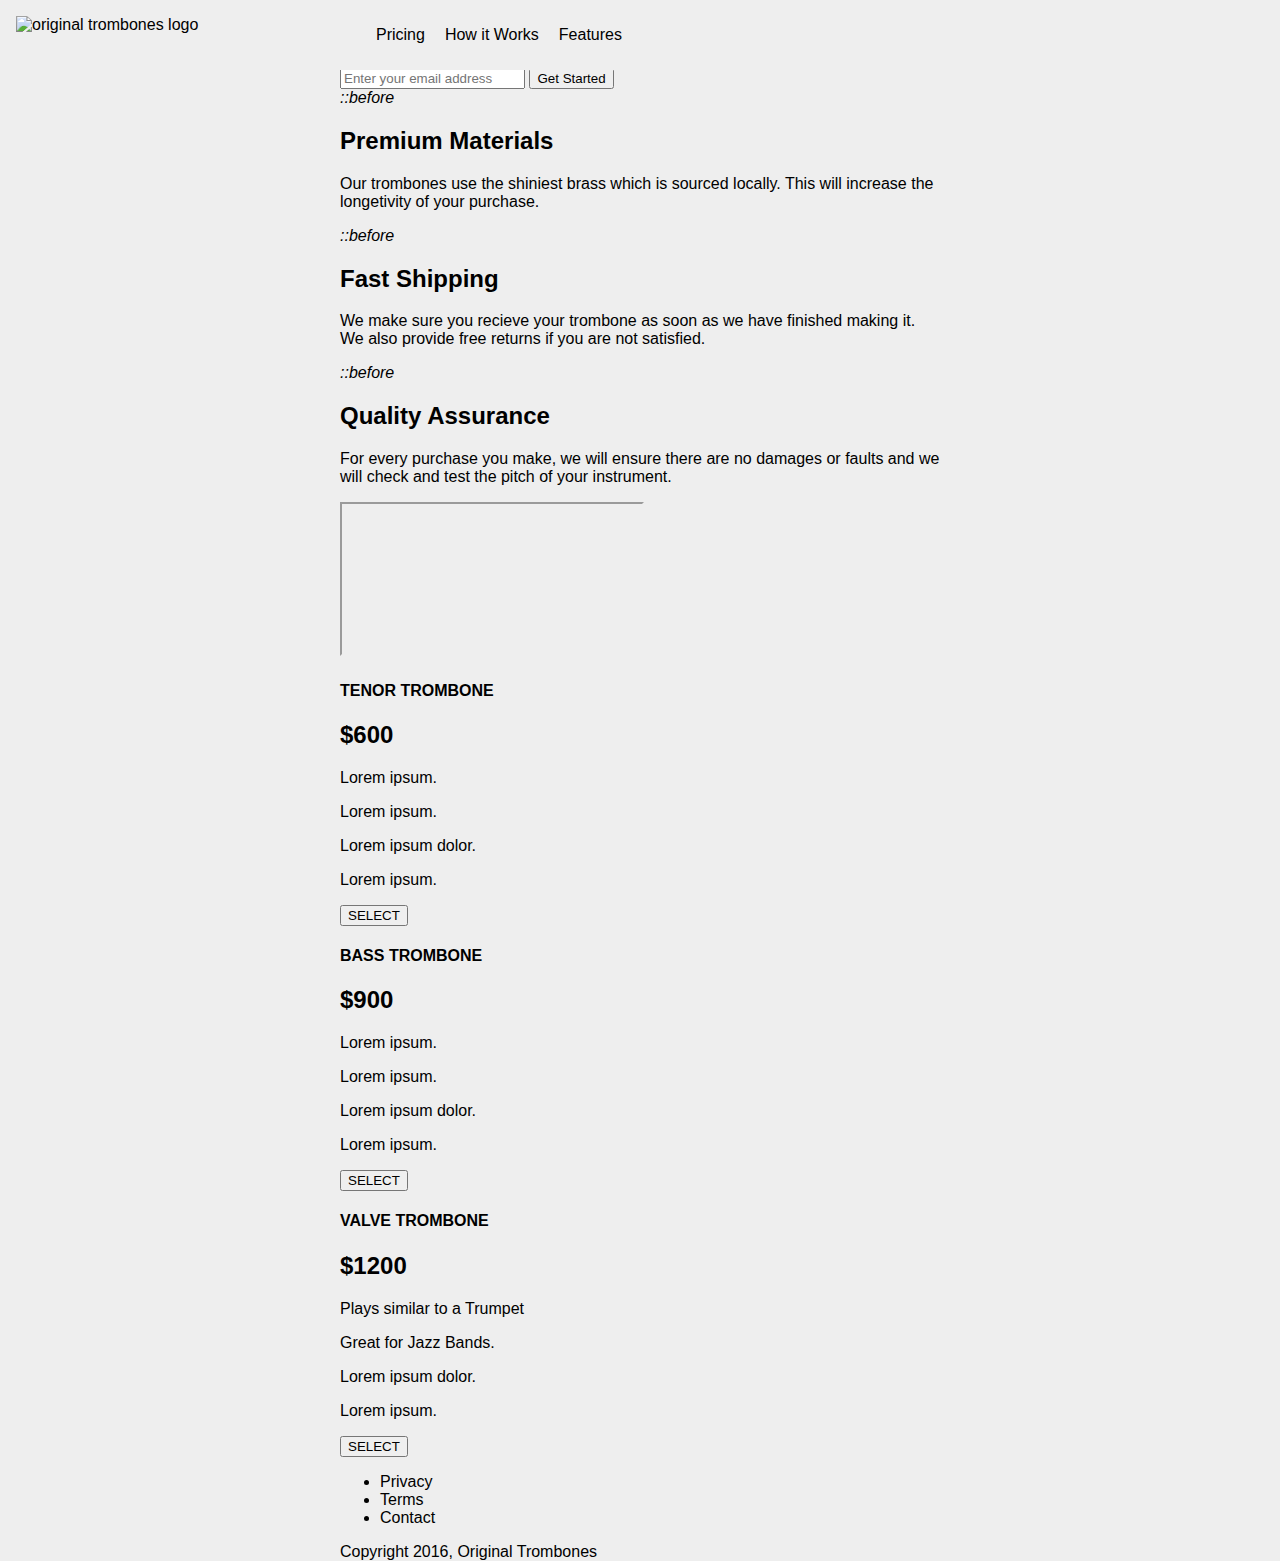
==== product-landing-page/index.html @ 84c2bb4b "product landing page" ====
<!DOCTYPE html>
<html lang="en">
  <head>
    <meta charset="UTF-8" />
    <meta name="viewport" content="width=device-width, initial-scale=1.0" />
    <title>product-landing-page.freecodecamp.rocks</title>
    <link rel="stylesheet" href="styles.css" />
    <link
      rel="stylesheet"
      href="https://use.fontawesome.com/releases/v5.8.1/css/all.css"
      integrity="sha384-50oBUHEmvpQ+1lW4y57PTFmhCaXp0ML5d60M1M7uH2+nqUivzIebhndOJK28anvf"
      crossorigin="anonymous" />
  </head>
  <body>
    <div id="container">
      <header id="header">
        <div id="header-div">
          <img
            id="header-img"
            src="https://cdn.freecodecamp.org/testable-projects-fcc/images/product-landing-page-logo.png"
            alt="original trombones logo" />

          <nav id="nav-bar">
            <a class="nav-link" href="#features">Features</a>
            <a class="nav-link" href="how-it-works">How it Works</a>
            <a class="nav-link" href="pricing">Pricing</a>
          </nav>
        </div>
      </header>
      <div id="inner-body">
        <div id="register">
          <h2>Handcrafted, home-made masterpieces</h2>
          <form id="form">
            <input
              id="email"
              placeholder="Enter your email address"
              type="email"
              required />
            <input
              type="submit"
              id="submit"
              value="Get Started"
              class="btn"
              formaction="https://www.freecodecamp.com/email-submit" />
          </form>
        </div>
        <section id="features">
          <div id="group">
            <div id="icon">
              <i class="fa fa-3x fa-fire">::before</i>
            </div>
            <div class="Premium-material" id="description">
              <h2>Premium Materials</h2>
              <p>
                Our trombones use the shiniest brass which is sourced locally.
                This will increase the longetivity of your purchase.
              </p>
            </div>
          </div>
          <div id="group">
            <div id="icon">
              <i class="fa fa-3x fa-truck">::before</i>
            </div>
            <div class="fast-shipping" id="description">
              <h2>Fast Shipping</h2>
              <p>
                We make sure you recieve your trombone as soon as we have
                finished making it. We also provide free returns if you are not
                satisfied.
              </p>
            </div>
          </div>
          <div id="group">
            <div id="icon">
              <i class="fa fa-3x fa-battery-full">::before</i>
            </div>
            <div class="quality-assurance" id="description">
              <h2>Quality Assurance</h2>
              <p>
                For every purchase you make, we will ensure there are no damages
                or faults and we will check and test the pitch of your
                instrument.
              </p>
            </div>
          </div>
        </section>
        <section id="how-it-works">
          <iframe id="video"></iframe>
        </section>
        <div id="Pricing">
          <div class="product" id="tenor">
            <h4>TENOR TROMBONE</h4>
            <h2>$600</h2>
            <p>Lorem ipsum.</p>
            <p>Lorem ipsum.</p>
            <p>Lorem ipsum dolor.</p>
            <p>Lorem ipsum.</p>
            <button id="select">SELECT</button>
          </div>
          <div class="product" id="bass">
            <h4>BASS TROMBONE</h4>
            <h2>$900</h2>
            <p>Lorem ipsum.</p>
            <p>Lorem ipsum.</p>
            <p>Lorem ipsum dolor.</p>
            <p>Lorem ipsum.</p>
            <button id="select">SELECT</button>
          </div>
          <div class="product" id="valve">
            <h4>VALVE TROMBONE</h4>
            <h2>$1200</h2>
            <p>Plays similar to a Trumpet</p>
            <p>Great for Jazz Bands.</p>
            <p>Lorem ipsum dolor.</p>
            <p>Lorem ipsum.</p>
            <button id="select">SELECT</button>
          </div>
        </div>
        <footer class="footer">
          <ul>
            <li>Privacy</li>
            <li>Terms</li>
            <li>Contact</li>
          </ul>
          <span>Copyright 2016, Original Trombones</span>
        </footer>
      </div>
    </div>
  </body>
</html>
---- product-landing-page/styles.css ----
body {
  margin: 0;
  padding: 0;
  /* background-color: #eee; */
}
#container {
  width: 100%;
  background-color: #eee;
  font-family: 'Lato', sans-serif;
  /* padding: 20px; */
  margin: 0;
}

#header-div {
  position: fixed;
  display: flex;
  width: 100%;
  top: 0;
  left: 0;
  padding: 1em;
  /* margin: auto; */
  background-color: #eee;
}
#header-img {
  width: 350px;
}
#nav-bar a {
  float: right;
  text-align: center;
  text-decoration: none;
  padding: 10px 10px;
  color: black;
  /* margin: auto; */
}
#inner-body {
  margin: auto;
  display: block;
  width: 600px;
  text-align: left;
}
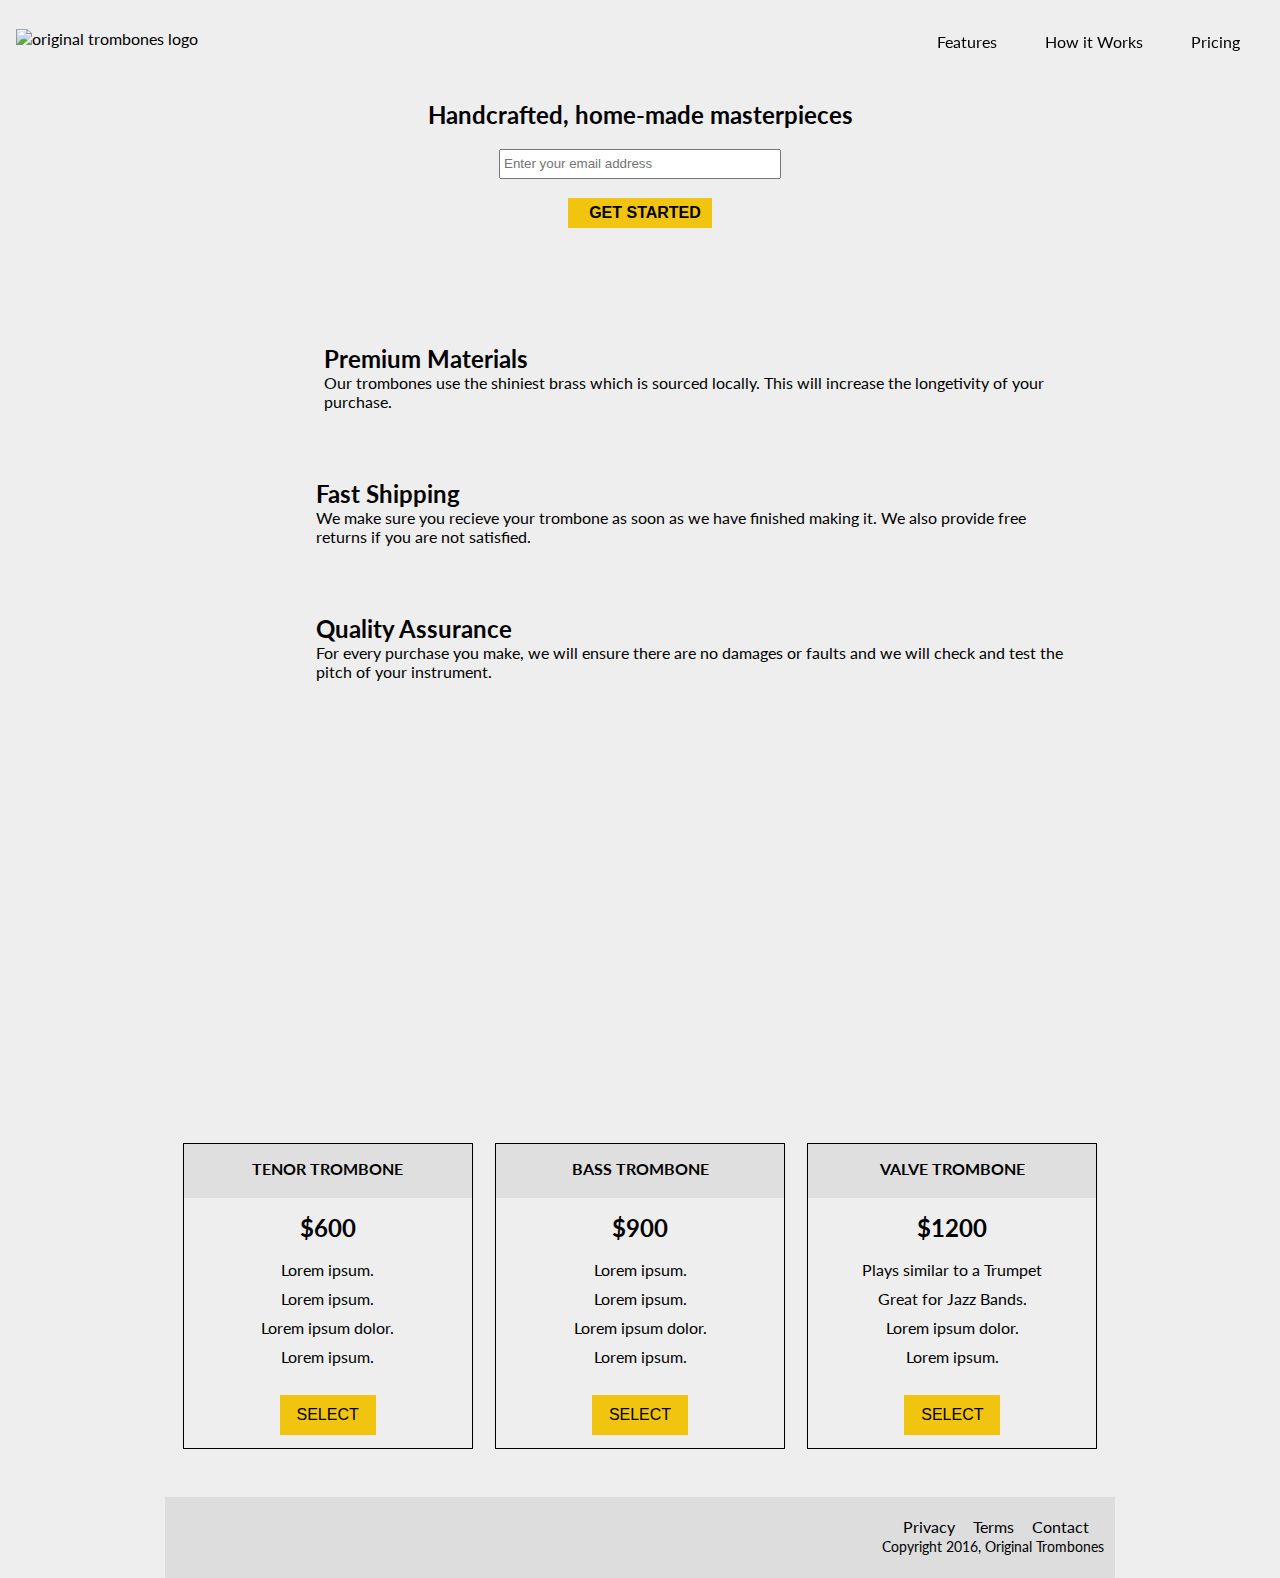
==== commit f9c75101: "styling a product-landing-page" ====
--- a/product-landing-page/index.html
+++ b/product-landing-page/index.html
@@ -19,110 +19,122 @@
             id="header-img"
             src="https://cdn.freecodecamp.org/testable-projects-fcc/images/product-landing-page-logo.png"
             alt="original trombones logo" />
-
           <nav id="nav-bar">
-            <a class="nav-link" href="#features">Features</a>
-            <a class="nav-link" href="how-it-works">How it Works</a>
-            <a class="nav-link" href="pricing">Pricing</a>
+            <ul>
+              <li><a href="#features" class="nav-link">Features</a></li>
+              <li><a href="#how-it-works" class="nav-link">How it Works</a></li>
+              <li><a href="#pricing" class="nav-link">Pricing</a></li>
+            </ul>
           </nav>
         </div>
       </header>
       <div id="inner-body">
         <div id="register">
           <h2>Handcrafted, home-made masterpieces</h2>
-          <form id="form">
+          <form id="form" action="https://www.freecodecamp.com/email-submit">
             <input
               id="email"
+              name="email"
               placeholder="Enter your email address"
               type="email"
               required />
-            <input
-              type="submit"
-              id="submit"
-              value="Get Started"
-              class="btn"
-              formaction="https://www.freecodecamp.com/email-submit" />
+            <br />
+            <br />
+            <input type="submit" id="submit" value="Get Started" class="btn" />
           </form>
         </div>
         <section id="features">
-          <div id="group">
-            <div id="icon">
-              <i class="fa fa-3x fa-fire">::before</i>
+          <div class="group">
+            <div class="icon">
+              <i class="fa fa-3x fa-fire"></i>
             </div>
-            <div class="Premium-material" id="description">
-              <h2>Premium Materials</h2>
-              <p>
+            <div class="description">
+              <h2 class="features-hd">Premium Materials</h2>
+              <div>
                 Our trombones use the shiniest brass which is sourced locally.
                 This will increase the longetivity of your purchase.
-              </p>
+              </div>
             </div>
           </div>
-          <div id="group">
-            <div id="icon">
-              <i class="fa fa-3x fa-truck">::before</i>
+          <div class="group">
+            <div class="icon">
+              <i class="fa fa-3x fa-truck"></i>
             </div>
-            <div class="fast-shipping" id="description">
-              <h2>Fast Shipping</h2>
-              <p>
+            <div class="description">
+              <h2 class="features-hd">Fast Shipping</h2>
+              <div>
                 We make sure you recieve your trombone as soon as we have
                 finished making it. We also provide free returns if you are not
                 satisfied.
-              </p>
+              </div>
             </div>
           </div>
-          <div id="group">
-            <div id="icon">
-              <i class="fa fa-3x fa-battery-full">::before</i>
+          <div class="group">
+            <div class="icon">
+              <i class="fa fa-3x fa-battery-full"></i>
             </div>
-            <div class="quality-assurance" id="description">
-              <h2>Quality Assurance</h2>
-              <p>
+            <div class="description">
+              <h2 class="features-hd">Quality Assurance</h2>
+              <div>
                 For every purchase you make, we will ensure there are no damages
                 or faults and we will check and test the pitch of your
                 instrument.
-              </p>
+              </div>
             </div>
           </div>
         </section>
         <section id="how-it-works">
-          <iframe id="video"></iframe>
+          <iframe
+            id="video"
+            height="315"
+            src="https://www.youtube-nocookie.com/embed/y8Yv4pnO7qc?rel=0&amp;controls=0&amp;showinfo=0"
+            frameborder="0"
+            allowfullscreen=""></iframe>
         </section>
-        <div id="Pricing">
+        <div id="pricing">
           <div class="product" id="tenor">
-            <h4>TENOR TROMBONE</h4>
+            <div class="product-hd">TENOR TROMBONE</div>
             <h2>$600</h2>
-            <p>Lorem ipsum.</p>
-            <p>Lorem ipsum.</p>
-            <p>Lorem ipsum dolor.</p>
-            <p>Lorem ipsum.</p>
+            <div class="desc">
+              <p>Lorem ipsum.</p>
+              <p>Lorem ipsum.</p>
+              <p>Lorem ipsum dolor.</p>
+              <p>Lorem ipsum.</p>
+            </div>
             <button id="select">SELECT</button>
           </div>
           <div class="product" id="bass">
-            <h4>BASS TROMBONE</h4>
+            <div class="product-hd">BASS TROMBONE</div>
             <h2>$900</h2>
-            <p>Lorem ipsum.</p>
-            <p>Lorem ipsum.</p>
-            <p>Lorem ipsum dolor.</p>
-            <p>Lorem ipsum.</p>
+            <div class="desc">
+              <p>Lorem ipsum.</p>
+              <p>Lorem ipsum.</p>
+              <p>Lorem ipsum dolor.</p>
+              <p>Lorem ipsum.</p>
+            </div>
             <button id="select">SELECT</button>
           </div>
           <div class="product" id="valve">
-            <h4>VALVE TROMBONE</h4>
+            <div class="product-hd">VALVE TROMBONE</div>
             <h2>$1200</h2>
-            <p>Plays similar to a Trumpet</p>
-            <p>Great for Jazz Bands.</p>
-            <p>Lorem ipsum dolor.</p>
-            <p>Lorem ipsum.</p>
+            <div class="desc">
+              <p>Plays similar to a Trumpet</p>
+              <p>Great for Jazz Bands.</p>
+              <p>Lorem ipsum dolor.</p>
+              <p>Lorem ipsum.</p>
+            </div>
             <button id="select">SELECT</button>
           </div>
         </div>
-        <footer class="footer">
-          <ul>
-            <li>Privacy</li>
-            <li>Terms</li>
-            <li>Contact</li>
-          </ul>
-          <span>Copyright 2016, Original Trombones</span>
+        <footer>
+          <div id="footer">
+            <ul>
+              <li><a href="#">Privacy</a></li>
+              <li><a href="#">Terms</a></li>
+              <li><a href="#">Contact</a></li>
+            </ul>
+            <span>Copyright 2016, Original Trombones</span>
+          </div>
         </footer>
       </div>
     </div>
--- a/product-landing-page/styles.css
+++ b/product-landing-page/styles.css
@@ -1,40 +1,176 @@
+@import 'https://fonts.googleapis.com/css?family=Lato:400,700';
+
 body {
   margin: 0;
   padding: 0;
-  /* background-color: #eee; */
+  box-sizing: border-box;
 }
 #container {
-  width: 100%;
   background-color: #eee;
   font-family: 'Lato', sans-serif;
-  /* padding: 20px; */
   margin: 0;
 }
-
-#header-div {
+#header {
   position: fixed;
-  display: flex;
-  width: 100%;
+  width: 100vw;
   top: 0;
   left: 0;
+  background-color: #eee;
+  height: 4rem;
+}
+#header-div {
+  display: flex;
+  justify-content: space-between;
   padding: 1em;
-  /* margin: auto; */
-  background-color: #eee;
+  margin: auto;
 }
 #header-img {
-  width: 350px;
+  max-width: 300px;
+  height: 34px;
+  padding-top: 0.8em;
 }
-#nav-bar a {
-  float: right;
-  text-align: center;
+#nav-link {
+  float: left;
+  display: flex;
+  padding-top: 4em;
+}
+a {
   text-decoration: none;
-  padding: 10px 10px;
   color: black;
-  /* margin: auto; */
+}
+#nav-bar ul {
+  display: flex;
+}
+#nav-bar li {
+  list-style: none;
+}
+#nav-bar ul li a {
+  padding: 1rem 0;
+  margin: 0 1.5em;
 }
 #inner-body {
   margin: auto;
-  display: block;
-  width: 600px;
-  text-align: left;
+  margin-top: 4rem;
+  padding: 0em;
 }
+#register {
+  text-align: center;
+  padding: 1em;
+}
+h2 {
+  font-size: 1.5em;
+  font-weight: bold;
+}
+
+#email {
+  width: 17rem;
+  height: 20px;
+  padding: 3px;
+}
+
+#submit {
+  border: none;
+  background-color: #f1c40f;
+  height: 30px;
+  width: 9rem;
+  padding-left: 1em;
+  font-size: 1em;
+  font-weight: 900;
+  text-transform: uppercase;
+}
+
+#features {
+  display: inline-block;
+  justify-content: center;
+  margin-top: 2rem;
+  width: 100%;
+}
+.group {
+  display: flex;
+  margin: auto;
+  margin-top: 3rem;
+  justify-content: center;
+  max-width: 54rem;
+}
+.description {
+  margin-left: 3.5rem;
+}
+.features-hd {
+  margin-bottom: 0;
+  padding: 0;
+}
+.icon {
+  color: darkorange;
+  width: 4rem;
+  text-align: center;
+  margin-top: 2rem;
+}
+#how-it-works {
+  justify-content: center;
+  width: 100%;
+  margin-top: 5rem;
+  display: flex;
+  align-items: center;
+}
+#how-it-works iframe {
+  width: 570px;
+}
+#pricing {
+  display: flex;
+  justify-content: center;
+}
+
+.product {
+  text-align: center;
+  margin-top: 4rem;
+  border: 1px black solid;
+  width: 18rem;
+  height: 19rem;
+  line-height: 0.8;
+}
+
+#pricing > .product:not(:first-child) {
+  margin-left: 1.4rem;
+}
+
+.product-hd {
+  background-color: #ddddddf3;
+  height: 2.2rem;
+  padding-top: 1.2rem;
+  font-weight: 700;
+  font-size: 1rem;
+}
+.desc {
+  margin-top: 1.7rem;
+}
+#select {
+  margin-top: 1rem;
+  height: 2.5rem;
+  width: 6rem;
+  font-size: 1rem;
+  background-color: #f1c40f;
+  border: none;
+}
+#footer {
+  bottom: 0;
+  margin: 3rem auto 0;
+  padding: 1.3rem 0.7rem 1.3rem;
+  height: 2.5rem;
+  text-align: end;
+  background-color: #ddd;
+}
+@media screen {
+  #footer {
+    max-width: 58rem;
+  }
+}
+#footer li {
+  display: inline;
+  margin-right: 14px;
+}
+#footer ul {
+  margin: auto 1px;
+}
+span {
+  font-size: 14px;
+}
